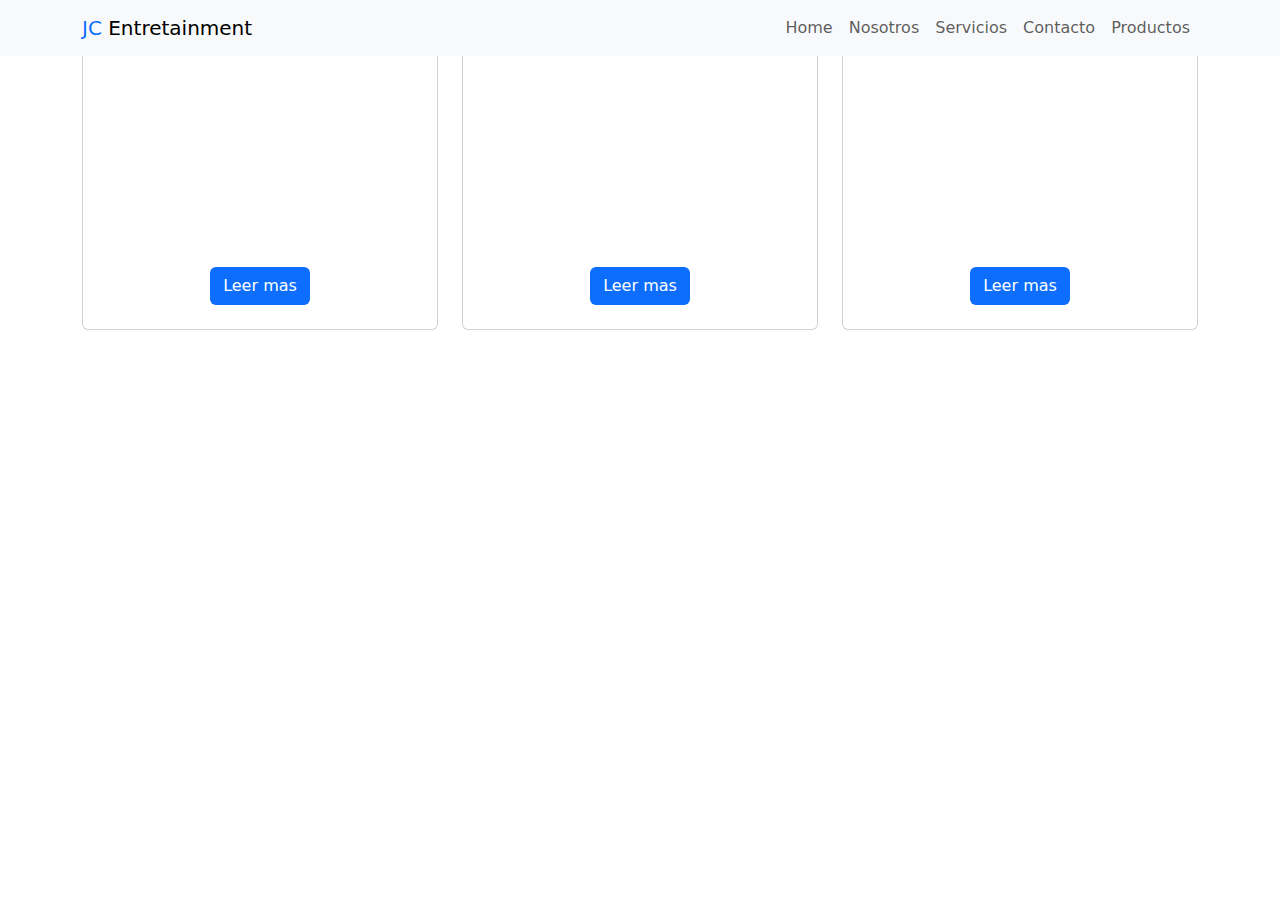
==== index.html @ 94f09b94 "primera estructura" ====
<!DOCTYPE html>
<html lang="es">
<head>
    <meta charset="UTF-8">
    <meta name="viewport" content="width=device-width, initial-scale=1.0">
    <title>JCENTRETAINMENT</title>
    <link href="https://cdn.jsdelivr.net/npm/bootstrap@5.3.3/dist/css/bootstrap.min.css" rel="stylesheet" integrity="sha384-QWTKZyjpPEjISv5WaRU9OFeRpok6YctnYmDr5pNlyT2bRjXh0JMhjY6hW+ALEwIH" crossorigin="anonymous">
    <link rel="stylesheet" href="https://cdn.jsdelivr.net/npm/bootstrap-icons@1.11.3/font/bootstrap-icons.min.css">
    <link rel="stylesheet" href="estilo.css">
</head>
<body>
    
    <nav class="navbar navbar-expand-lg navbar-light bg-light fixed-top">
        <div class="container">
            <a href="#" class="navbar-brand"> <span class="text-primary"> JC </span>Entretainment</a>
            <button class="navbar-toggler" type="button" data-bs-toggle="collapse"
                    data-bs-target="#navbar-start" aria-controls="navbar-start" aria-expanded="false" aria-label="Toggle navigation">
                <span class="navbar-toggler-icon"></span>
            </button>
            <div class="collapse navbar-collapse" id="navbar-start">
                <ul class="navbar-nav ms-auto mb-2 mb-lg-0">
                    <li class="nav-item">
                        <a class="nav-link" href="#">Home</a>
                    </li>
                    <li class="nav-item">
                        <a class="nav-link" href="#">Nosotros</a>
                    </li>
                    <li class="nav-item">
                        <a class="nav-link" href="#">Servicios</a>
                    </li>
                    <li class="nav-item">
                        <a class="nav-link" href="#">Contacto</a>
                    </li>
                    <li class="nav-item">
                        <a class="nav-link" href="#">Productos</a>
                    </li>
                </ul>
            </div>
        </div>
    </nav>




    <div id="carruselE1" class="carousel slide" data-bs-ride="carousel">

        <div class="carousel-indicators">
            <button type="button" data-bs-target="#carouselE1" data-bs-slide-to="0" class="active" aria-current="true" aria-label="Slide 1">

            </button>
            <button type="button" data-bs-target="#carouselE1" data-bs-slide-to="1" 
            aria-label="Slide 2">
                
            <button type="button" data-bs-target="#carouselE1" data-bs-slide-to="2" 
                aria-label="Slide 3">
                
        </button>
        </div>
    
        <div class="carousel-inner">
            
            <div class="carousel-item active">
                <img src="img/smartphone-3149992_1280.jpg" class="d-block w-100" alt="">
                <div class="carousel-caption"> 
                    <h5>Los mejores productos</h5>
                    <p>Lorem ipsum dolor sit amet consectetur adipisicing elit. Ipsa repellat quas, in illum consectetur odit fuga nostrum tenetur, nemo harum libero atque? Maxime nemo error perspiciatis eos, numquam consequuntur? Libero.</p>
                
                <p> <a href="#" class="btn btn-primary mt-3">Ver Mas</a> </p>

            </div>
        </div>

            <div class="carousel-item">
                <img src="img/telephone-586268_1280 nuestrosproductos3.jpg" class="d-block w-100" alt="">
                <div class="carousel-caption"> 
                    <h5>Brindandote los mejores productos siempre</h5>
                    <p>Lorem ipsum dolor sit amet consectetur adipisicing elit. Ipsa repellat quas, in illum consectetur odit fuga nostrum tenetur, nemo harum libero atque? Maxime nemo error perspiciatis eos, numquam consequuntur? Libero.</p>
                
                <p> <a href="#" class="btn btn-primary mt-3">Ver Mas</a> </p>

        </div>
            </div>
                <div class="carousel-item">
                <img src="img/iphone-500291_1280 sobre nosotros.jpg" class="d-block w-100" alt="">
                <div class="carousel-caption"> 
                    <h5>Brindandote los mejores productos siempre</h5>
                    <p>Lorem ipsum dolor sit amet consectetur adipisicing elit. Ipsa repellat quas, in illum consectetur odit fuga nostrum tenetur, nemo harum libero atque? Maxime nemo error perspiciatis eos, numquam consequuntur? Libero.</p>
                <p> <a href="#" class="btn btn-primary mt-3">Ver Mas</a> </p>
                </div>
            </div>
        </div>

        <button class="carousel-control-prev" type="button" data-bs-target="#carouselE1" 
                data-bs-slide="prev">
            <span class="carousel-control-prev-icon" aria-hidden="true"></span>
            <span class="visually-hidden">Previous</span>
            </button>
            <button class="carousel-control-next" type="button" data-bs-target="#carouselE1" 
                    data-bs-slide="next"> 
            <span class="carousel-control-next-icon" aria-hidden="true" ></span>
            <span class="visually-hidden">Next</span>
            </button>
    </div>
    <section class="services">    
    <div class="container">
        <div class="row">
            <div class="col-12 col-md-12 col-lg-4 mb-3">
                <div class="card text-white text-center bg-car1 pb-2">
                    <div class="card-body">
                        <h3 class="card-title">Mejores Secciones</h3>
                        
                        <p> Lorem ipsum, dolor sit amet consectetur adipisicing elit. Dignissimos quibusdam soluta veniam necessitatibus numquam quaerat repellat. Animi, praesentium! Est sequi cum minus reprehenderit quod molestiae voluptatibus debitis quas a impedit?</p>
                        <button class="btn bg-primary text-white">Leer mas</button>
                    </div>
                </div>
            </div>
            <div class="col-12 col-md-12 col-lg-4 mb-3">
                <div class="card text-white text-center bg-car2 pb-2">
                    <div class="card-body">
                        <h3 class="card-title">Los mas rapidos</h3>
                        
                        <p> Lorem ipsum, dolor sit amet consectetur adipisicing elit. Dignissimos quibusdam soluta veniam necessitatibus numquam quaerat repellat. Animi, praesentium! Est sequi cum minus reprehenderit quod molestiae voluptatibus debitis quas a impedit?</p>
                        <button class="btn bg-primary text-white">Leer mas</button>
                    </div>
                </div>
            </div>
            <div class="col-12 col-md-12 col-lg-4 mb-3">
                <div class="card text-white text-center bg-car3 pb-2">
                    <div class="card-body">
                        <h3 class="card-title">Mas capacidad</h3>
                        
                        <p> Lorem ipsum, dolor sit amet consectetur adipisicing elit. Dignissimos quibusdam soluta veniam necessitatibus numquam quaerat repellat. Animi, praesentium! Est sequi cum minus reprehenderit quod molestiae voluptatibus debitis quas a impedit</p>
                        <button class="btn bg-primary text-white">Leer mas</button>
                    </div>
                </div>
            </div>
        </div>
    </div>
    </section>



    <script src="https://cdn.jsdelivr.net/npm/bootstrap@5.3.3/dist/js/bootstrap.bundle.min.js" integrity="sha384-YvpcrYf0tY3lHB60NNkmXc5s9fDVZLESaAA55NDzOxhy9GkcIdslK1eN7N6jIeHz" crossorigin="anonymous"></script>
    

</body>
</html>
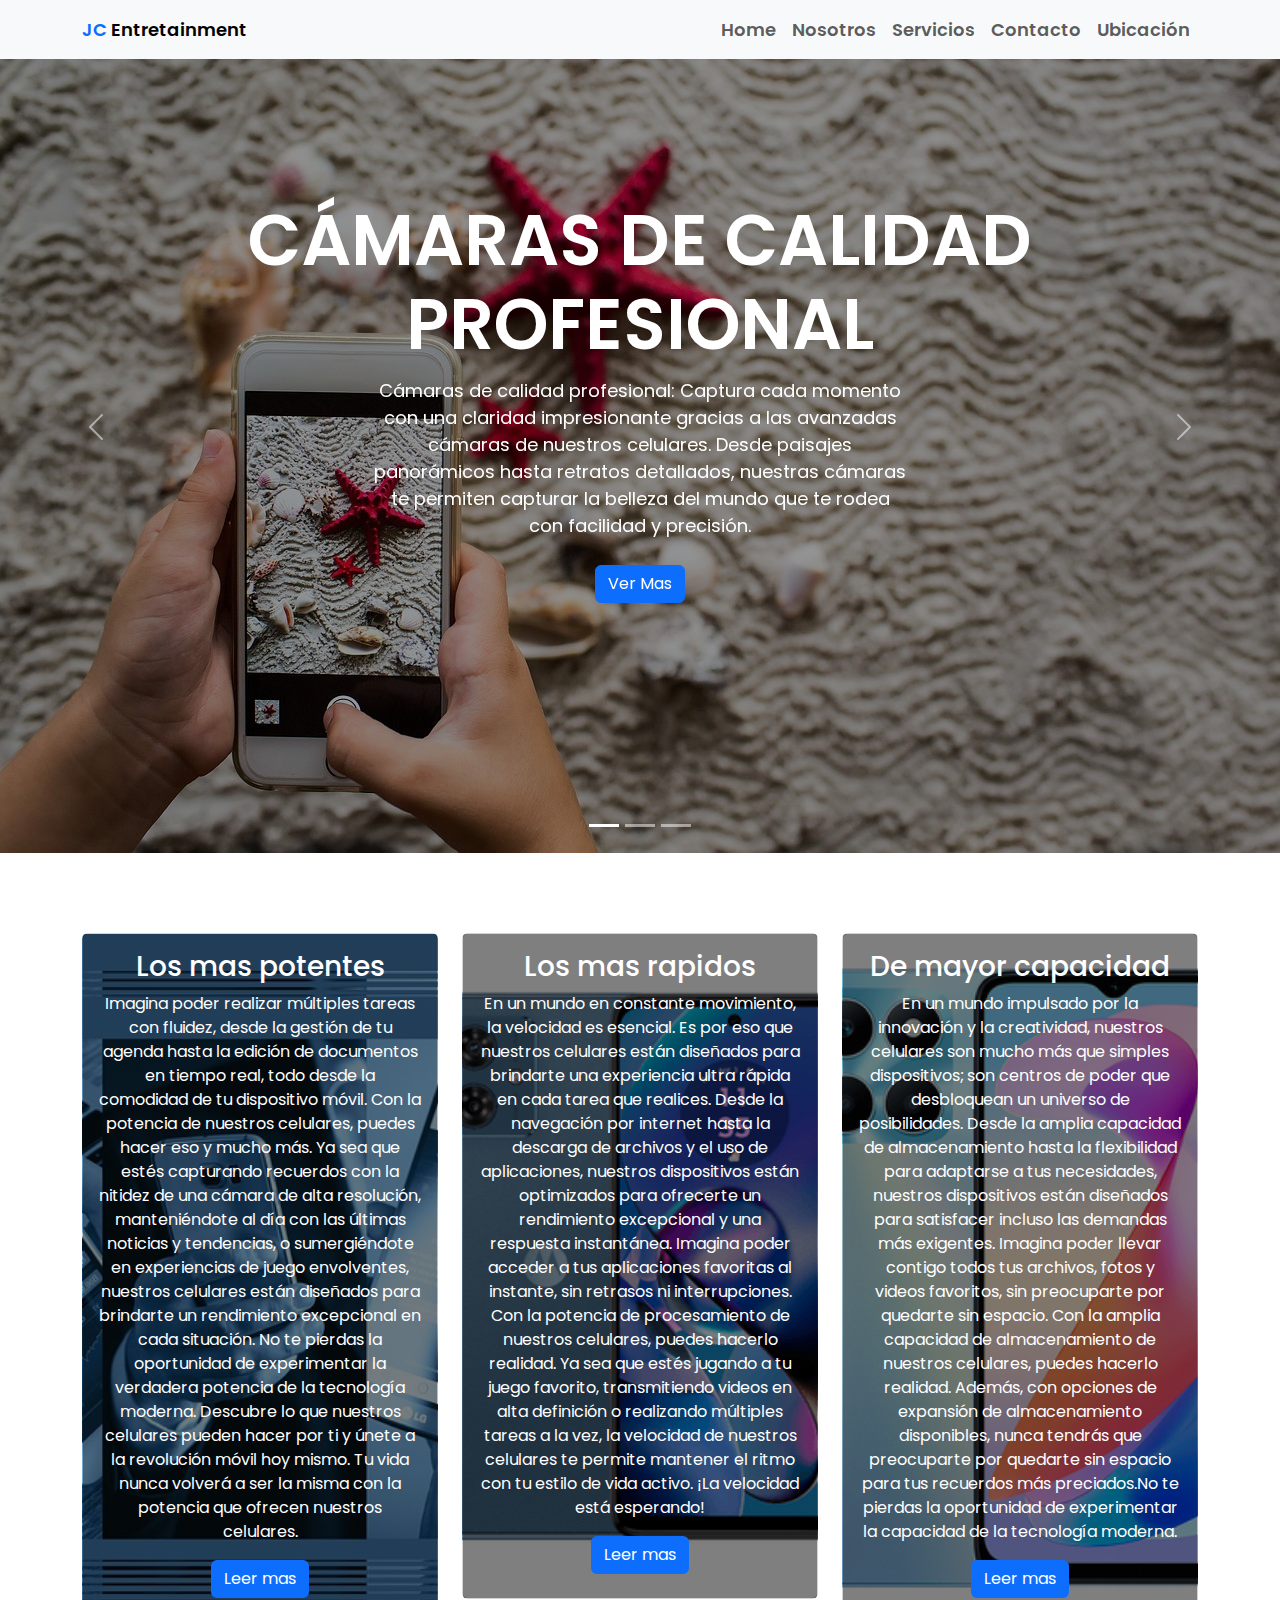
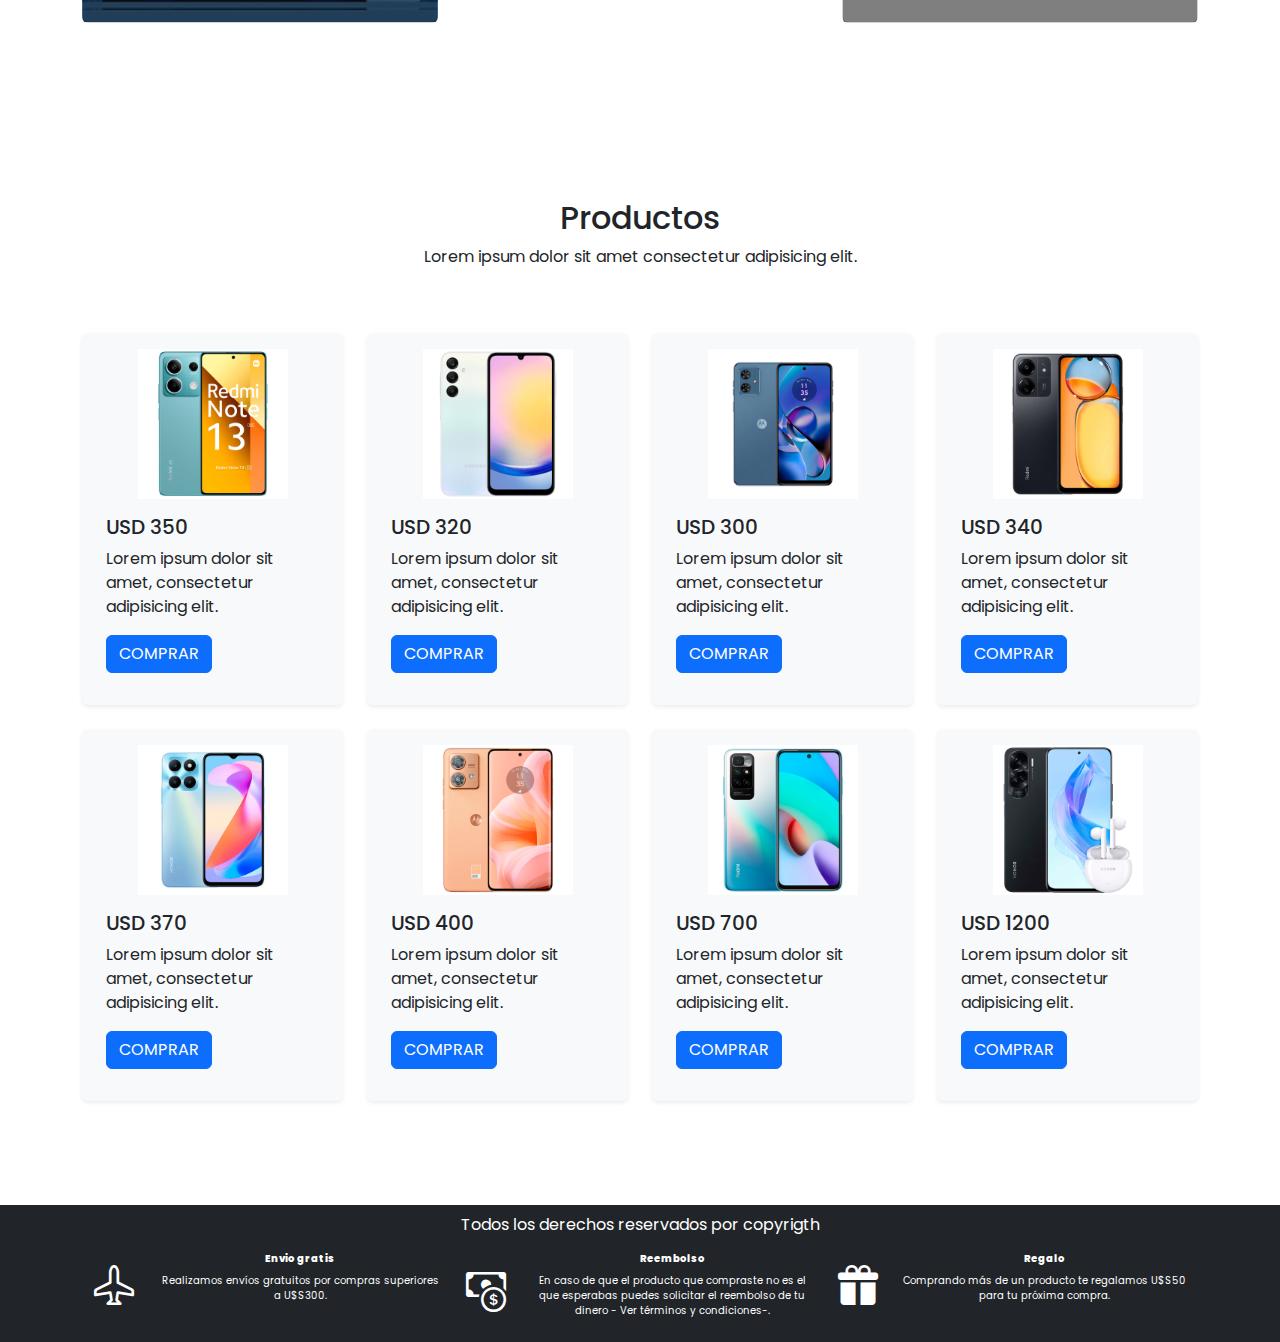
==== commit 91ec6abf: "cierre" ====
--- a/index.html
+++ b/index.html
@@ -23,16 +23,16 @@
                         <a class="nav-link" href="#">Home</a>
                     </li>
                     <li class="nav-item">
-                        <a class="nav-link" href="#">Nosotros</a>
-                    </li>
-                    <li class="nav-item">
-                        <a class="nav-link" href="#">Servicios</a>
-                    </li>
-                    <li class="nav-item">
-                        <a class="nav-link" href="#">Contacto</a>
-                    </li>
-                    <li class="nav-item">
-                        <a class="nav-link" href="#">Productos</a>
+                        <a class="nav-link" href="./paginas/nosotros.html">Nosotros</a>
+                    </li>
+                    <li class="nav-item">
+                        <a class="nav-link" href="./paginas/servicios.html">Servicios</a>
+                    </li>
+                    <li class="nav-item">
+                        <a class="nav-link" href="./paginas/contacto.html">Contacto</a>
+                    </li>
+                    <li class="nav-item">
+                        <a class="nav-link" href="./paginas/ubicacion.html">Ubicación</a>
                     </li>
                 </ul>
             </div>
@@ -42,7 +42,7 @@
 
 
 
-    <div id="carruselE1" class="carousel slide" data-bs-ride="carousel">
+    <div id="carouselE1" class="carousel slide" data-bs-ride="carousel">
 
         <div class="carousel-indicators">
             <button type="button" data-bs-target="#carouselE1" data-bs-slide-to="0" class="active" aria-current="true" aria-label="Slide 1">
@@ -60,10 +60,10 @@
         <div class="carousel-inner">
             
             <div class="carousel-item active">
-                <img src="img/smartphone-3149992_1280.jpg" class="d-block w-100" alt="">
+                <img src="img/phone10.jpg" class="d-block w-100" alt="">
                 <div class="carousel-caption"> 
-                    <h5>Los mejores productos</h5>
-                    <p>Lorem ipsum dolor sit amet consectetur adipisicing elit. Ipsa repellat quas, in illum consectetur odit fuga nostrum tenetur, nemo harum libero atque? Maxime nemo error perspiciatis eos, numquam consequuntur? Libero.</p>
+                    <h5>Cámaras de calidad profesional </h5>
+                    <p>Cámaras de calidad profesional: Captura cada momento con una claridad impresionante gracias a las avanzadas cámaras de nuestros celulares. Desde paisajes panorámicos hasta retratos detallados, nuestras cámaras te permiten capturar la belleza del mundo que te rodea con facilidad y precisión. </p>
                 
                 <p> <a href="#" class="btn btn-primary mt-3">Ver Mas</a> </p>
 
@@ -73,8 +73,8 @@
             <div class="carousel-item">
                 <img src="img/telephone-586268_1280 nuestrosproductos3.jpg" class="d-block w-100" alt="">
                 <div class="carousel-caption"> 
-                    <h5>Brindandote los mejores productos siempre</h5>
-                    <p>Lorem ipsum dolor sit amet consectetur adipisicing elit. Ipsa repellat quas, in illum consectetur odit fuga nostrum tenetur, nemo harum libero atque? Maxime nemo error perspiciatis eos, numquam consequuntur? Libero.</p>
+                    <h5>Diseño elegante y ergonómico </h5>
+                    <p> Nuestros celulares no solo son potentes, sino también elegantes y cómodos de sostener. Con diseños modernos y materiales de alta calidad, nuestros dispositivos son una declaración de estilo en sí mismos, combinando forma y función de manera perfecta. </p>
                 
                 <p> <a href="#" class="btn btn-primary mt-3">Ver Mas</a> </p>
 
@@ -83,8 +83,8 @@
                 <div class="carousel-item">
                 <img src="img/iphone-500291_1280 sobre nosotros.jpg" class="d-block w-100" alt="">
                 <div class="carousel-caption"> 
-                    <h5>Brindandote los mejores productos siempre</h5>
-                    <p>Lorem ipsum dolor sit amet consectetur adipisicing elit. Ipsa repellat quas, in illum consectetur odit fuga nostrum tenetur, nemo harum libero atque? Maxime nemo error perspiciatis eos, numquam consequuntur? Libero.</p>
+                    <h5> Seguridad y privacidad </h5>
+                    <p>  Protege tus datos y tu privacidad con las avanzadas características de seguridad de nuestros celulares. Desde el reconocimiento facial hasta el escáner de huellas dactilares, nuestros dispositivos están diseñados para mantener tus datos seguros y protegidos en todo momento. </p>
                 <p> <a href="#" class="btn btn-primary mt-3">Ver Mas</a> </p>
                 </div>
             </div>
@@ -107,9 +107,13 @@
             <div class="col-12 col-md-12 col-lg-4 mb-3">
                 <div class="card text-white text-center bg-car1 pb-2">
                     <div class="card-body">
-                        <h3 class="card-title">Mejores Secciones</h3>
+                        <h3 class="card-title">Los mas potentes</h3>
                         
-                        <p> Lorem ipsum, dolor sit amet consectetur adipisicing elit. Dignissimos quibusdam soluta veniam necessitatibus numquam quaerat repellat. Animi, praesentium! Est sequi cum minus reprehenderit quod molestiae voluptatibus debitis quas a impedit?</p>
+                        <p> Imagina poder realizar múltiples tareas con fluidez, desde la gestión de tu agenda hasta la edición de documentos en tiempo real, todo desde la comodidad de tu dispositivo móvil. Con la potencia de nuestros celulares, puedes hacer eso y mucho más.
+
+                            Ya sea que estés capturando recuerdos con la nitidez de una cámara de alta resolución, manteniéndote al día con las últimas noticias y tendencias, o sumergiéndote en experiencias de juego envolventes, nuestros celulares están diseñados para brindarte un rendimiento excepcional en cada situación.
+                            
+                            No te pierdas la oportunidad de experimentar la verdadera potencia de la tecnología moderna. Descubre lo que nuestros celulares pueden hacer por ti y únete a la revolución móvil hoy mismo. Tu vida nunca volverá a ser la misma con la potencia que ofrecen nuestros celulares.</p>
                         <button class="btn bg-primary text-white">Leer mas</button>
                     </div>
                 </div>
@@ -119,7 +123,10 @@
                     <div class="card-body">
                         <h3 class="card-title">Los mas rapidos</h3>
                         
-                        <p> Lorem ipsum, dolor sit amet consectetur adipisicing elit. Dignissimos quibusdam soluta veniam necessitatibus numquam quaerat repellat. Animi, praesentium! Est sequi cum minus reprehenderit quod molestiae voluptatibus debitis quas a impedit?</p>
+                        <p> En un mundo en constante movimiento, la velocidad es esencial. Es por eso que nuestros celulares están diseñados para brindarte una experiencia ultra rápida en cada tarea que realices. Desde la navegación por internet hasta la descarga de archivos y el uso de aplicaciones, nuestros dispositivos están optimizados para ofrecerte un rendimiento excepcional y una respuesta instantánea.
+                            Imagina poder acceder a tus aplicaciones favoritas al instante, sin retrasos ni interrupciones. Con la potencia de procesamiento de nuestros celulares, puedes hacerlo realidad. Ya sea que estés jugando a tu juego favorito, transmitiendo videos en alta definición o realizando múltiples tareas a la vez, la velocidad de nuestros celulares te permite mantener el ritmo con tu estilo de vida activo.
+                             ¡La velocidad está esperando!
+                        </p>
                         <button class="btn bg-primary text-white">Leer mas</button>
                     </div>
                 </div>
@@ -127,9 +134,11 @@
             <div class="col-12 col-md-12 col-lg-4 mb-3">
                 <div class="card text-white text-center bg-car3 pb-2">
                     <div class="card-body">
-                        <h3 class="card-title">Mas capacidad</h3>
+                        <h3 class="card-title">De mayor capacidad</h3>
                         
-                        <p> Lorem ipsum, dolor sit amet consectetur adipisicing elit. Dignissimos quibusdam soluta veniam necessitatibus numquam quaerat repellat. Animi, praesentium! Est sequi cum minus reprehenderit quod molestiae voluptatibus debitis quas a impedit</p>
+                        <p>En un mundo impulsado por la innovación y la creatividad, nuestros celulares son mucho más que simples dispositivos; son centros de poder que desbloquean un universo de posibilidades. Desde la amplia capacidad de almacenamiento hasta la flexibilidad para adaptarse a tus necesidades, nuestros dispositivos están diseñados para satisfacer incluso las demandas más exigentes.
+
+                            Imagina poder llevar contigo todos tus archivos, fotos y videos favoritos, sin preocuparte por quedarte sin espacio. Con la amplia capacidad de almacenamiento de nuestros celulares, puedes hacerlo realidad. Además, con opciones de expansión de almacenamiento disponibles, nunca tendrás que preocuparte por quedarte sin espacio para tus recuerdos más preciados.No te pierdas la oportunidad de experimentar la capacidad de la tecnología moderna.  </p>
                         <button class="btn bg-primary text-white">Leer mas</button>
                     </div>
                 </div>
@@ -138,6 +147,201 @@
     </div>
     </section>
 
+    
+
+    <section class="product">
+
+        <div class="container">
+
+            <div class="row">
+
+                <div class="col-md-12">
+                    <div class="secction-header text-center pb-5">
+                        <h2>Productos</h2>
+                        <p>
+                            Lorem ipsum dolor sit amet consectetur adipisicing elit. 
+                        </p>
+
+                    </div>
+
+                </div>
+
+            </div>
+
+            <div class="row">
+                <div class="col-12 col-md-12 col-lg-3">
+                    <div class="card bg-light shadow-sm border-0 px-2 py-3 mb-4">
+                        <div class="text-center">
+                            <img src="img/prod 1.png" alt="">
+                        </div>
+                        <div class="card-body">
+                            <h5 class="card-title">USD 350</h5>
+                            <p>
+                                Lorem ipsum dolor sit amet, consectetur adipisicing elit. 
+                            </p>
+                            <a href="#" class="btn btn-primary">COMPRAR</a>
+                        </div>
+                    </div>
+                </div>
+
+                <div class="col-12 col-md-12 col-lg-3">
+                    <div class="card bg-light shadow-sm border-0 px-2 py-3 mb-4">
+                        <div class="text-center">
+                            <img src="img/prod 2.png" alt="">
+                        </div>
+                        <div class="card-body">
+                            <h5 class="card-title">USD 320</h5>
+                            <p>
+                                Lorem ipsum dolor sit amet, consectetur adipisicing elit. 
+                            </p>
+                            <a href="#" class="btn btn-primary">COMPRAR</a>
+                        </div>
+                    </div>
+                </div>
+
+                <div class="col-12 col-md-12 col-lg-3">
+                    <div class="card bg-light shadow-sm border-0 px-2 py-3 mb-4">
+                        <div class="text-center">
+                            <img src="img/prod 3.png" alt="">
+                        </div>
+                        <div class="card-body">
+                            <h5 class="card-title">USD 300</h5>
+                            <p>
+                                Lorem ipsum dolor sit amet, consectetur adipisicing elit. 
+                            </p>
+                            <a href="#" class="btn btn-primary">COMPRAR</a>
+                        </div>
+                    </div>
+                </div>
+
+                <div class="col-12 col-md-12 col-lg-3">
+                    <div class="card bg-light shadow-sm border-0 px-2 py-3 mb-4">
+                        <div class="text-center">
+                            <img src="img/prod 4.png" alt="">
+                        </div>
+                        <div class="card-body">
+                            <h5 class="card-title">USD 340</h5>
+                            <p>
+                                Lorem ipsum dolor sit amet, consectetur adipisicing elit. 
+                            </p>
+                            <a href="#" class="btn btn-primary">COMPRAR</a>
+                        </div>
+                    </div>
+                </div>
+
+                <div class="col-12 col-md-12 col-lg-3">
+                    <div class="card bg-light shadow-sm border-0 px-2 py-3 mb-4">
+                        <div class="text-center">
+                            <img src="img/prod 5.png" alt="">
+                        </div>
+                        <div class="card-body">
+                            <h5 class="card-title">USD 370</h5>
+                            <p>
+                                Lorem ipsum dolor sit amet, consectetur adipisicing elit. 
+                            </p>
+                            <a href="#" class="btn btn-primary">COMPRAR</a>
+                        </div>
+                    </div>
+                </div>
+
+                <div class="col-12 col-md-12 col-lg-3">
+                    <div class="card bg-light shadow-sm border-0 px-2 py-3 mb-4">
+                        <div class="text-center">
+                            <img src="img/prod 6.png" alt="">
+                        </div>
+                        <div class="card-body">
+                            <h5 class="card-title">USD 400</h5>
+                            <p>
+                                Lorem ipsum dolor sit amet, consectetur adipisicing elit. 
+                            </p>
+                            <a href="#" class="btn btn-primary">COMPRAR</a>
+                        </div>
+                    </div>
+                </div>
+
+                <div class="col-12 col-md-12 col-lg-3">
+                    <div class="card bg-light shadow-sm border-0 px-2 py-3 mb-4">
+                        <div class="text-center">
+                            <img src="img/prod 7.png" alt="">
+                        </div>
+                        <div class="card-body">
+                            <h5 class="card-title">USD 700</h5>
+                            <p>
+                                Lorem ipsum dolor sit amet, consectetur adipisicing elit. 
+                            </p>
+                            <a href="#" class="btn btn-primary">COMPRAR</a>
+                        </div>
+                    </div>
+                </div>
+
+                <div class="col-12 col-md-12 col-lg-3">
+                    <div class="card bg-light shadow-sm border-0 px-2 py-3 mb-4">
+                        <div class="text-center">
+                            <img src="img/prod 8.png" alt="">
+                        </div>
+                        <div class="card-body">
+                            <h5 class="card-title">USD 1200</h5>
+                            <p>
+                                Lorem ipsum dolor sit amet, consectetur adipisicing elit. 
+                            </p>
+                            <a href="#" class="btn btn-primary">COMPRAR</a>
+                        </div>
+                    </div>
+                </div>
+
+            </div>
+            
+        </div>
+    </section>  
+
+    <footer class="bg-dark p-2 text-center">
+        <div class="container">
+            <p class="text-white">Todos los derechos reservados por copyrigth</p>
+
+            <div class="container">
+                <div class="row">
+                    <div class="col-12 col-md-12 col-lg-4 box-icons2">
+                        <div class="d-flex align-items-center">
+                                <i class="bi bi-airplane"></i>
+                            <div class="ms-4">
+                                <h3>Envio gratis</h3>
+                                <p>
+                                    Realizamos envíos gratuitos por compras superiores a U$S300.
+                                </p>
+                            </div>
+                        </div>
+                    </div>
+                    <div class="col-12 col-md-12 col-lg-4 box-icons2">
+                        <div class="d-flex align-items-center">
+                                <i class="bi bi-cash-coin"></i>
+                            <div class="ms-4">
+                                <h3>Reembolso</h3>
+                                <p>
+                                    En caso de que el producto que compraste no es el que esperabas puedes solicitar el reembolso de tu dinero - Ver términos y condiciones-.
+                                </p>
+                            </div>
+                        </div>
+                    </div>
+                    <div class="col-12 col-md-12 col-lg-4 box-icons2">
+                        <div class="d-flex align-items-center">
+                                <i class="bi bi-gift-fill"></i>
+                            <div class="ms-4">
+                                <h3>Regalo</h3>
+                                <p>
+                                    Comprando más de un producto te regalamos U$S50 para tu próxima compra.
+                                </p>
+                            </div>
+                        </div>
+                    </div>
+        
+                </div>
+            </div>
+        
+
+        </div>
+
+    </footer>
+
 
 
     <script src="https://cdn.jsdelivr.net/npm/bootstrap@5.3.3/dist/js/bootstrap.bundle.min.js" integrity="sha384-YvpcrYf0tY3lHB60NNkmXc5s9fDVZLESaAA55NDzOxhy9GkcIdslK1eN7N6jIeHz" crossorigin="anonymous"></script>
--- a/estilo.css
+++ b/estilo.css
@@ -0,0 +1,183 @@
+@import url('https://fonts.googleapis.com/css2?family=Poppins:wght@400; 500; 600; 700; 800&display=swap');
+
+*{
+    font-family: "Poppins", sans-serif;      
+}
+
+
+.navbar a{
+    font-weight: 600;
+    font-size: 18px;
+}
+
+.carousel-item {
+    min-height: 400px;
+}
+
+.carousel-caption {
+    bottom: 220px;
+    z-index: 2;
+}
+
+
+.carousel-caption h5 {
+    font-size: 70px;
+    font-weight: 600;
+    text-transform: uppercase;
+    margin-top: 25px;
+}
+
+.carousel-caption p {
+
+    width: 60%;
+    margin: 10px auto;
+    font-size: 18px;
+}
+
+.carousel-inner::before {
+
+    content: " ";
+    position: absolute;
+    width: 100%;
+    height: 100%;
+    top: 0;
+    left: 0;
+    background: rgba(0, 0, 0, 0.4);
+    z-index: 1;
+}
+
+.services {
+
+padding: 80px 0;
+}
+
+.bg-car1 {
+    background-image: linear-gradient(
+        rgba(0,0,0,0.5),
+        rgba(0,0,0,0.5)
+    ), url(img/smartphone-3149992_1280.jpg);
+    background-position: center center;
+    background-repeat: no-repeat;
+    background-size:cover ;
+}
+
+.bg-car2 {
+    background-image: linear-gradient(
+        rgba(0,0,0,0.5),
+        rgba(0,0,0,0.5)
+    ), url(img/prod\ 3.png);
+    background-position: center center;
+    background-repeat: no-repeat;
+    background-size:cover ;
+}
+
+.bg-car3 {
+    background-image: linear-gradient(
+        rgba(0,0,0,0.5),
+        rgba(0,0,0,0.5)
+    ), url(img/prod\ 5.png);
+    background-position: center center;
+    background-repeat: no-repeat;
+    background-size:cover ;
+}
+
+.box-icons i {
+    font-size: 40px
+}
+
+.box-icons h3 {
+
+    font-size: 20px ;
+    font-weight: 800;
+}
+
+.box-icons2 i {
+    font-size: 40px;
+    color: white;
+    
+}
+
+.box-icons2 p {
+    font-size: 10px;
+    color: white;
+    
+}
+
+
+.box-icons2 h3 {
+
+    font-size: 10px ;
+    font-weight: 800;
+    color: white;
+}
+
+
+.product {
+    padding: 80px 0;
+
+}
+.card img {
+    width: 150px;
+    height: 150px;
+}
+
+.banner {
+    padding: 50px 0;
+    margin-bottom: 80px;
+    background-color: white;
+}
+
+.banner h2 { 
+    font-size: 40px;
+    text-transform: uppercase;
+    font-weight: 800;
+}
+
+
+.banner img {
+    width: 300px;
+}
+
+@media (max-width: 767px) {
+    .carousel-item img {
+        min-height: 500px;
+    }
+.carousel-item img { 
+    height: 500px;
+}
+
+.carousel-caption {
+    bottom: 30px;
+}
+
+.carousel-caption h5 {
+    font-size: 50px;
+    margin-top: 0;
+}
+
+.carousel-caption p {
+    width: 100%;
+    font-size: 16px;
+}
+
+.services {
+    padding: 30px 0;
+}
+
+.product {
+    padding: 30px 0 0;
+
+    
+
+}
+
+}
+.container2 { 
+    margin-top: 30px;
+}
+
+.text-primary2 {
+        font-size: 25px;
+        
+}
+
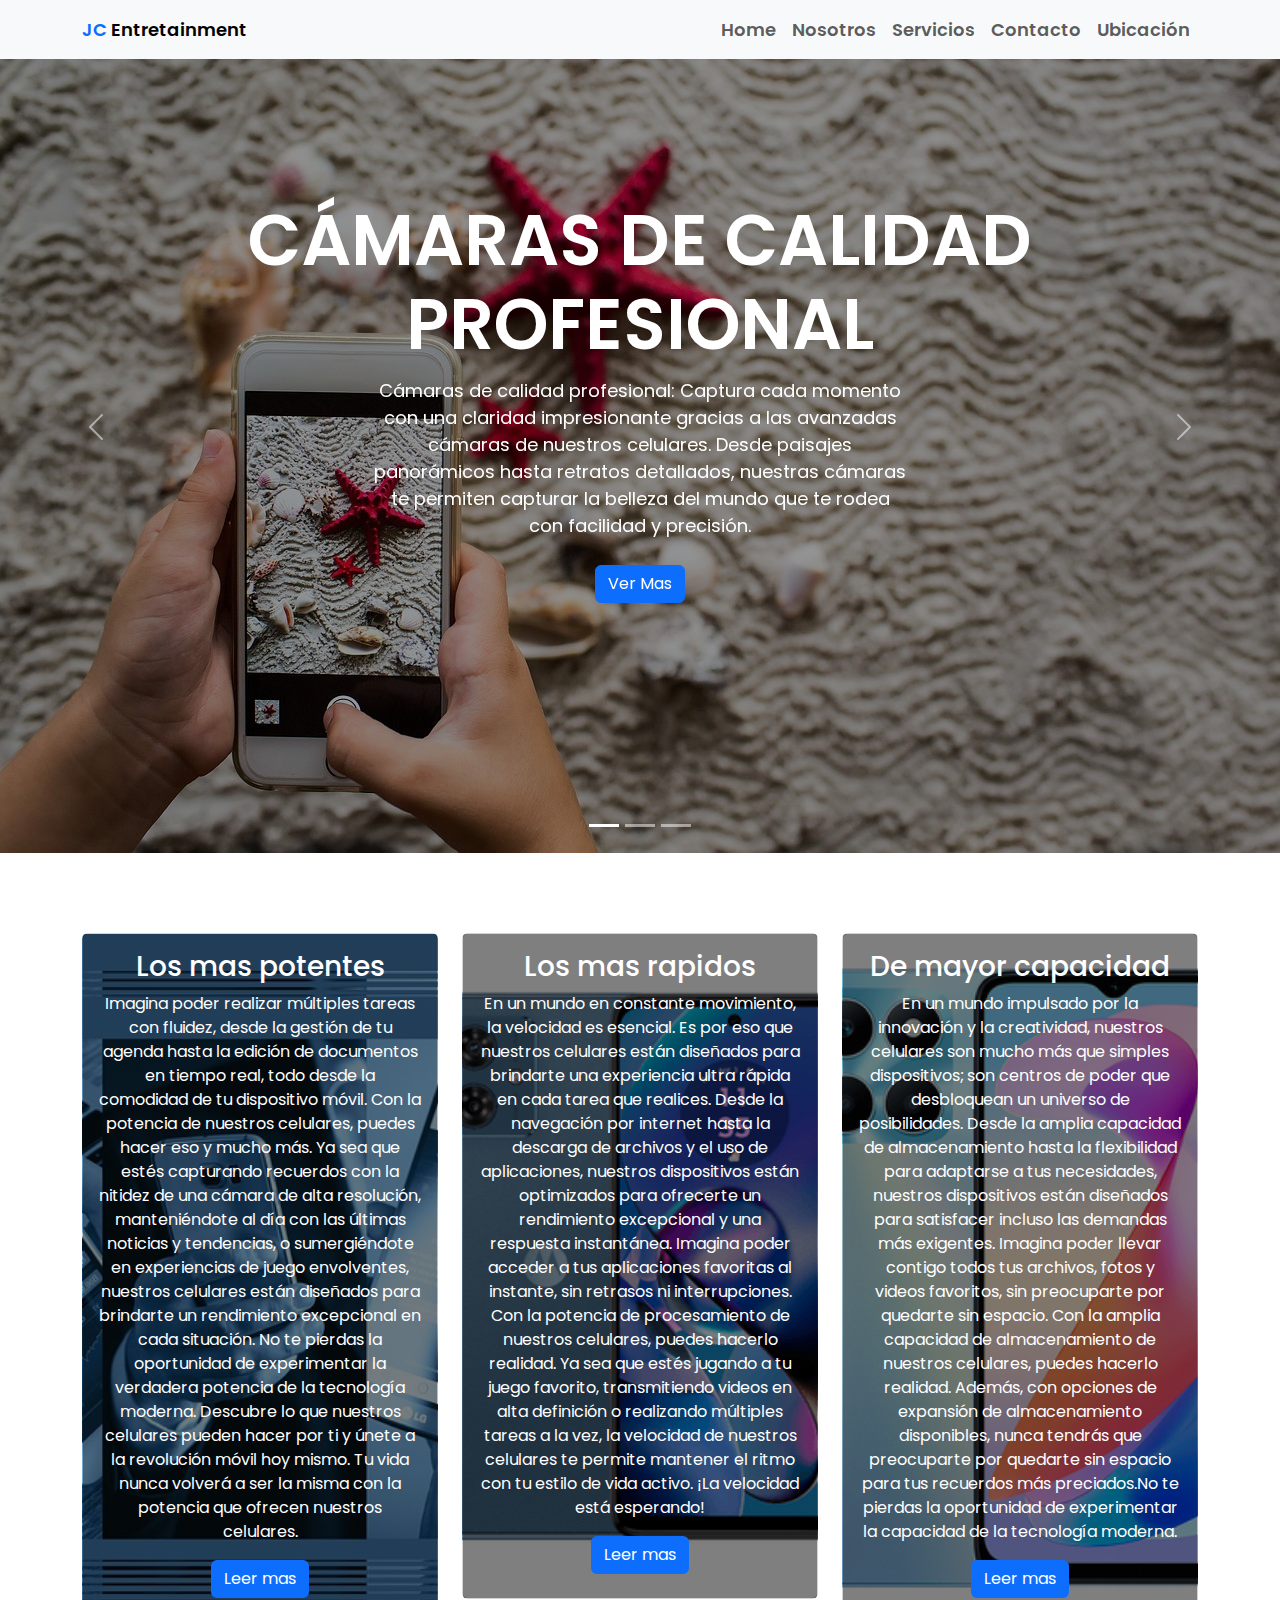
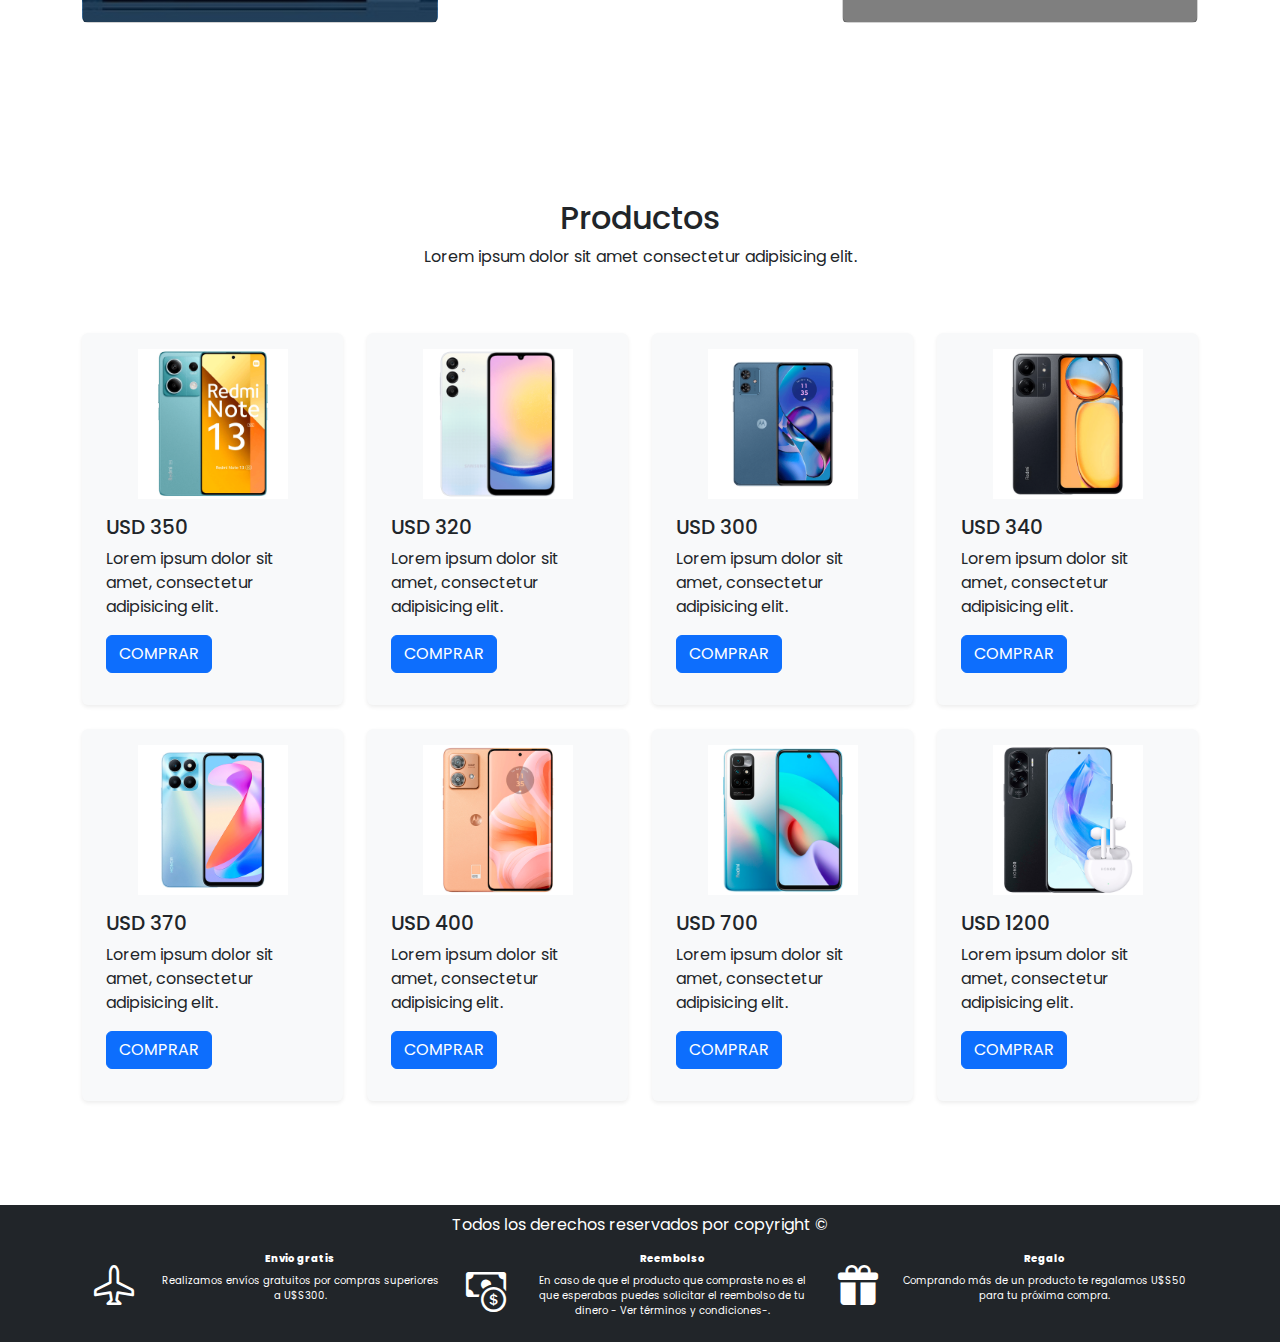
==== commit b8963bfb: "index" ====
--- a/index.html
+++ b/index.html
@@ -296,7 +296,7 @@
 
     <footer class="bg-dark p-2 text-center">
         <div class="container">
-            <p class="text-white">Todos los derechos reservados por copyrigth</p>
+            <p class="text-white">Todos los derechos reservados por copyright © </p>
 
             <div class="container">
                 <div class="row">
--- a/estilo.css
+++ b/estilo.css
@@ -181,3 +181,30 @@
         
 }
 
+.bodynoso {
+    height: 100vh;
+    background-color: rgb(237, 242, 246);
+    background-image: url( img/celular13.jpg);
+    background-size: cover;
+    background-position: center;
+    color: aliceblue;
+    }
+
+
+    .bodynoso2 {
+        height: 100vh;
+        background-color: rgb(9, 9, 9);
+        background-image: url( img/movil14.jpg);
+        background-size: cover;
+        background-position: center;
+        color: rgb(8, 8, 8);
+        }
+
+        .bodynoso3 {
+            height: 100vh;
+            background-color: rgb(9, 9, 9);
+            
+            background-size: cover;
+            background-position: center;
+            color: rgb(154, 151, 151);
+            }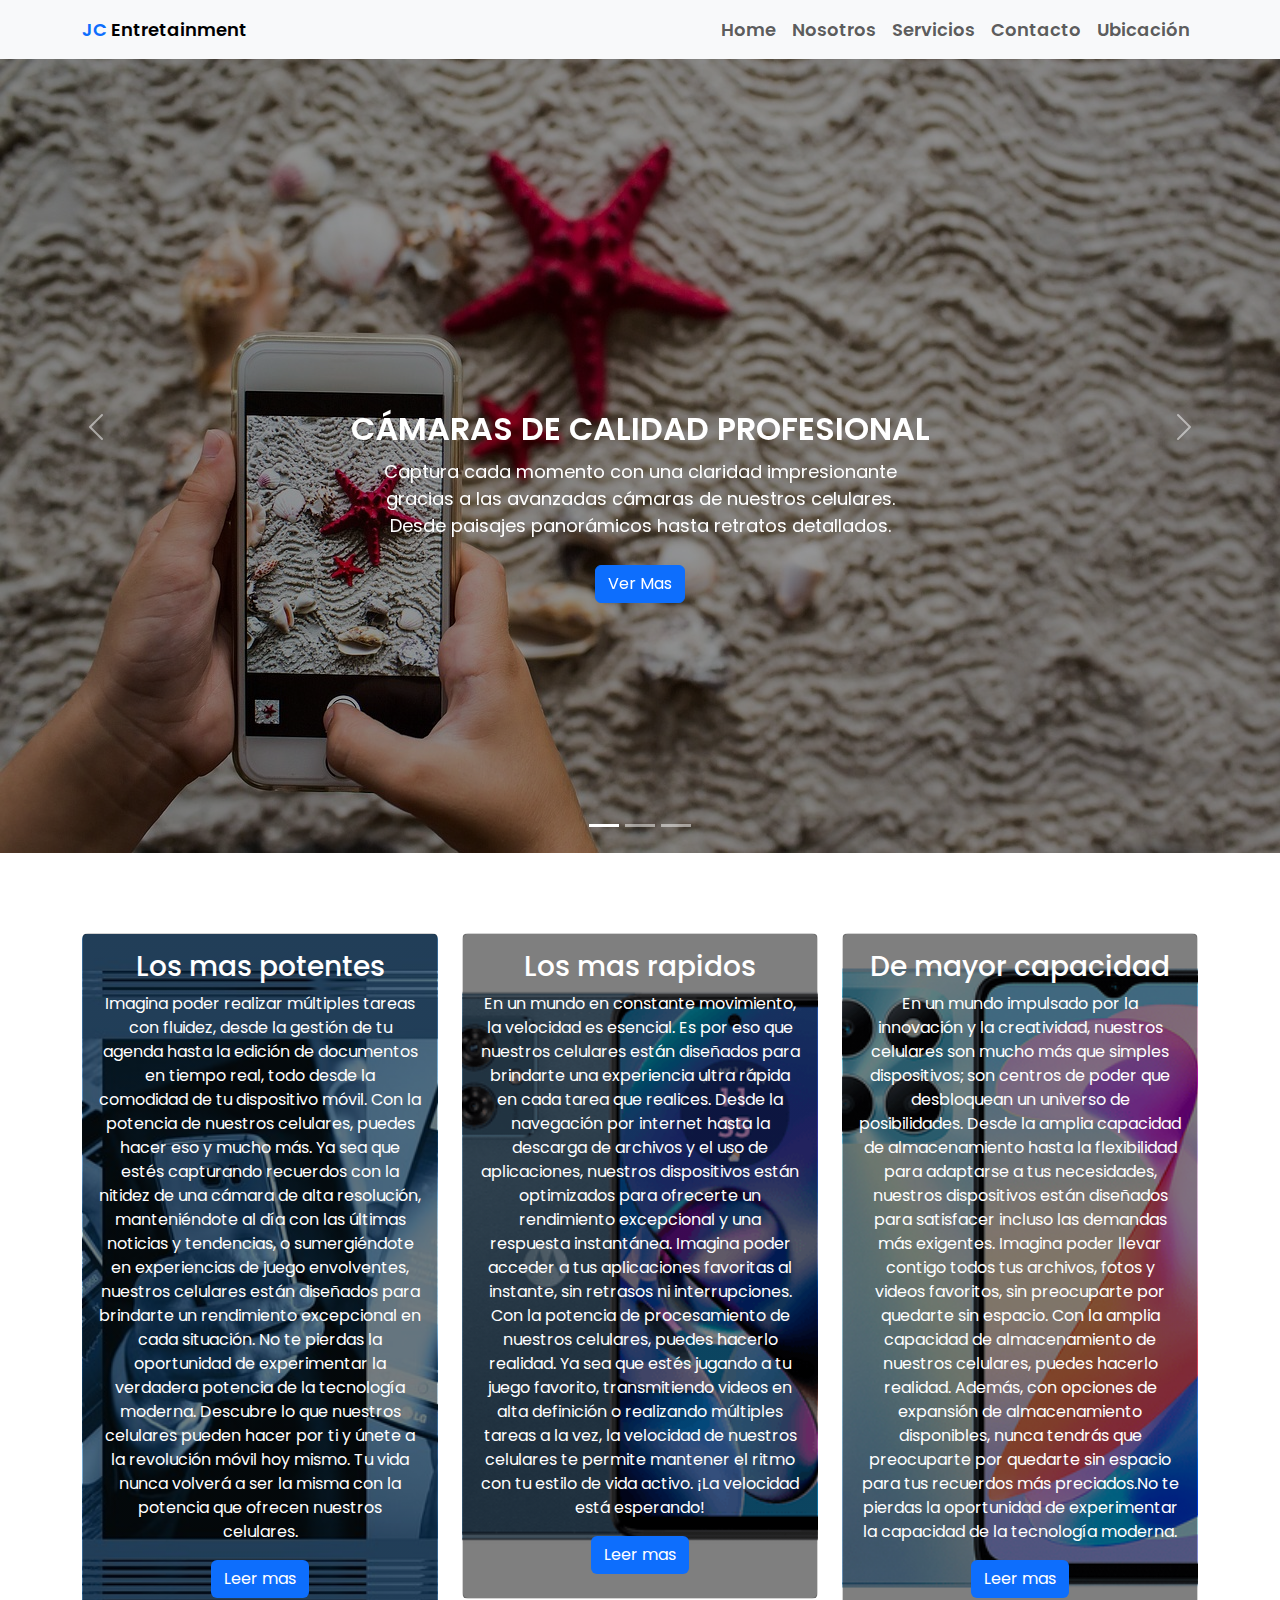
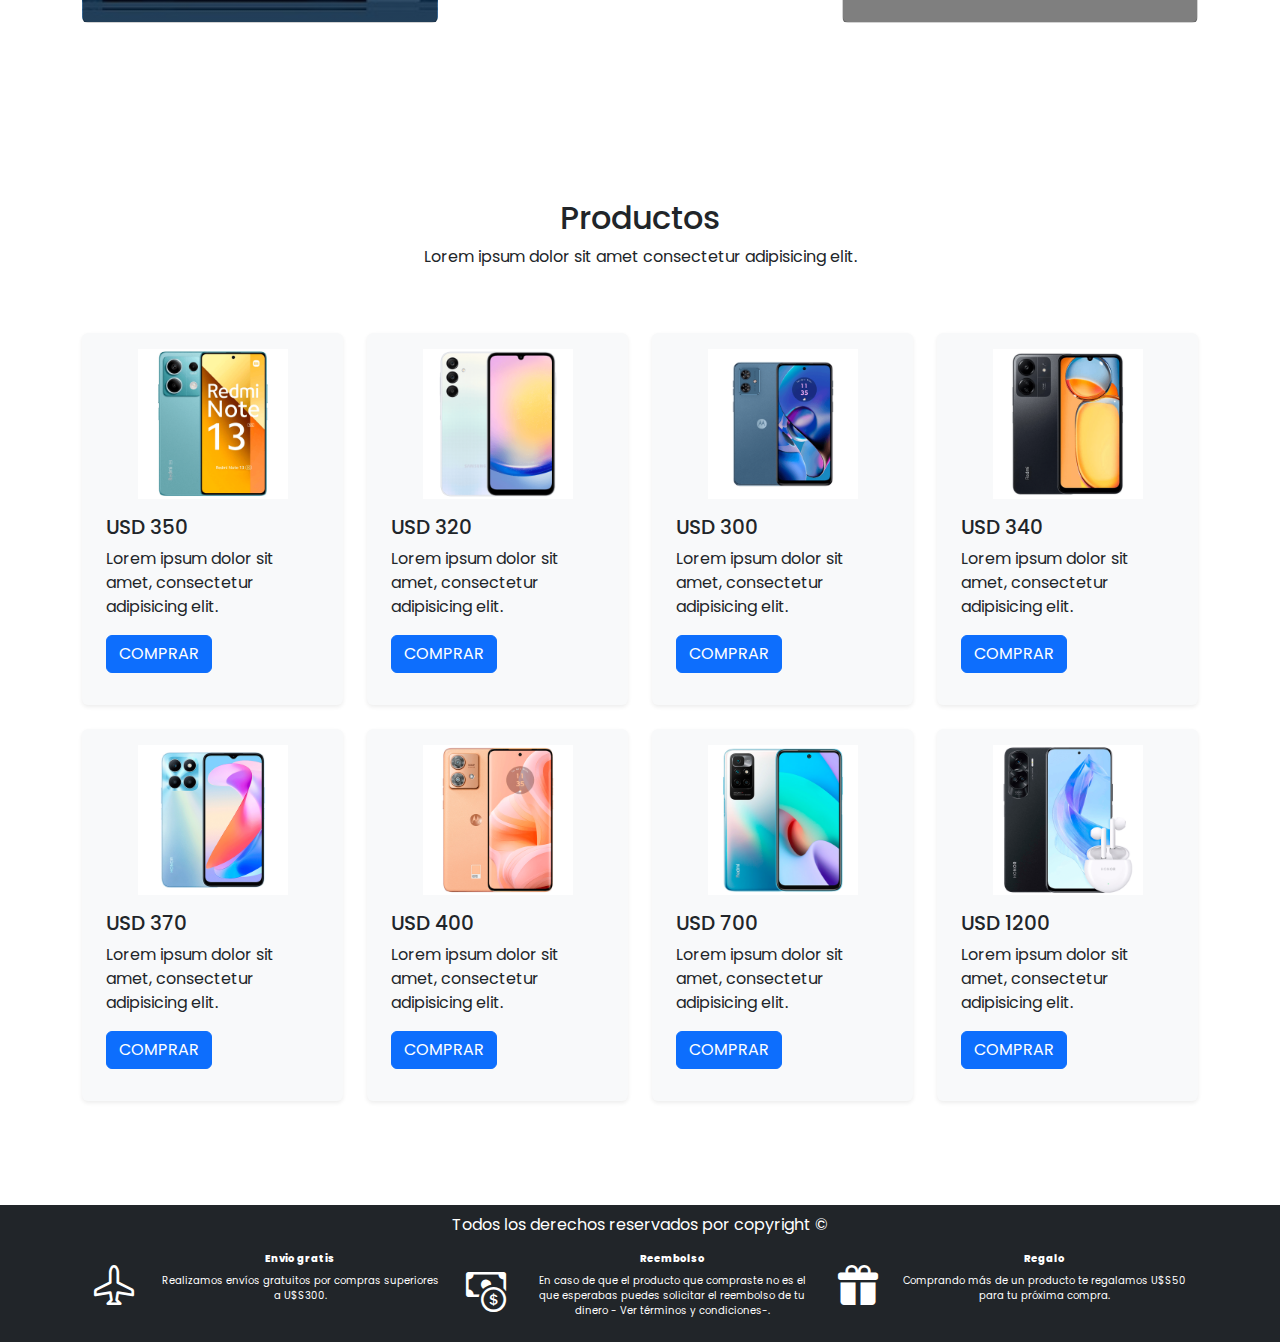
==== commit caf9fac3: "estilo.css" ====
--- a/index.html
+++ b/index.html
@@ -62,8 +62,8 @@
             <div class="carousel-item active">
                 <img src="img/phone10.jpg" class="d-block w-100" alt="">
                 <div class="carousel-caption"> 
-                    <h5>Cámaras de calidad profesional </h5>
-                    <p>Cámaras de calidad profesional: Captura cada momento con una claridad impresionante gracias a las avanzadas cámaras de nuestros celulares. Desde paisajes panorámicos hasta retratos detallados, nuestras cámaras te permiten capturar la belleza del mundo que te rodea con facilidad y precisión. </p>
+                    <h5 class="tit">Cámaras de calidad profesional </h5>
+                    <p> Captura cada momento con una claridad impresionante gracias a las avanzadas cámaras de nuestros celulares. Desde paisajes panorámicos hasta retratos detallados. </p>
                 
                 <p> <a href="#" class="btn btn-primary mt-3">Ver Mas</a> </p>
 
@@ -74,7 +74,7 @@
                 <img src="img/telephone-586268_1280 nuestrosproductos3.jpg" class="d-block w-100" alt="">
                 <div class="carousel-caption"> 
                     <h5>Diseño elegante y ergonómico </h5>
-                    <p> Nuestros celulares no solo son potentes, sino también elegantes y cómodos de sostener. Con diseños modernos y materiales de alta calidad, nuestros dispositivos son una declaración de estilo en sí mismos, combinando forma y función de manera perfecta. </p>
+                    <p> Nuestros celulares no solo son potentes, sino también elegantes y cómodos de sostener. Con diseños modernos y materiales de alta calidad. </p>
                 
                 <p> <a href="#" class="btn btn-primary mt-3">Ver Mas</a> </p>
 
@@ -84,7 +84,7 @@
                 <img src="img/iphone-500291_1280 sobre nosotros.jpg" class="d-block w-100" alt="">
                 <div class="carousel-caption"> 
                     <h5> Seguridad y privacidad </h5>
-                    <p>  Protege tus datos y tu privacidad con las avanzadas características de seguridad de nuestros celulares. Desde el reconocimiento facial hasta el escáner de huellas dactilares, nuestros dispositivos están diseñados para mantener tus datos seguros y protegidos en todo momento. </p>
+                    <p>  Protege tus datos y tu privacidad con las avanzadas características de seguridad de nuestros celulares. Desde el reconocimiento facial hasta el escáner de huellas dactilares. </p>
                 <p> <a href="#" class="btn btn-primary mt-3">Ver Mas</a> </p>
                 </div>
             </div>
--- a/estilo.css
+++ b/estilo.css
@@ -12,11 +12,13 @@
 
 .carousel-item {
     min-height: 400px;
+    
 }
 
 .carousel-caption {
     bottom: 220px;
     z-index: 2;
+    
 }
 
 
@@ -139,7 +141,7 @@
 }
 
 @media (max-width: 767px) {
-    .carousel-item img {
+    .carousel-item  {
         min-height: 500px;
     }
 .carousel-item img { 
@@ -152,7 +154,7 @@
 
 .carousel-caption h5 {
     font-size: 50px;
-    margin-top: 0;
+    margin-top: 0px;
 }
 
 .carousel-caption p {
@@ -165,7 +167,7 @@
 }
 
 .product {
-    padding: 30px 0 0;
+    padding: 30px 0 0 0;
 
     
 
@@ -190,15 +192,16 @@
     color: aliceblue;
     }
 
-
     .bodynoso2 {
         height: 100vh;
-        background-color: rgb(9, 9, 9);
-        background-image: url( img/movil14.jpg);
+        background-color: rgb(237, 242, 246);
+        background-image: url( img/celular13.jpg);
         background-size: cover;
         background-position: center;
-        color: rgb(8, 8, 8);
+        color: aliceblue;
         }
+
+    
 
         .bodynoso3 {
             height: 100vh;
@@ -207,4 +210,8 @@
             background-size: cover;
             background-position: center;
             color: rgb(154, 151, 151);
+            }
+
+            .carousel-inner h5 { 
+                font-size: 32px;
             }